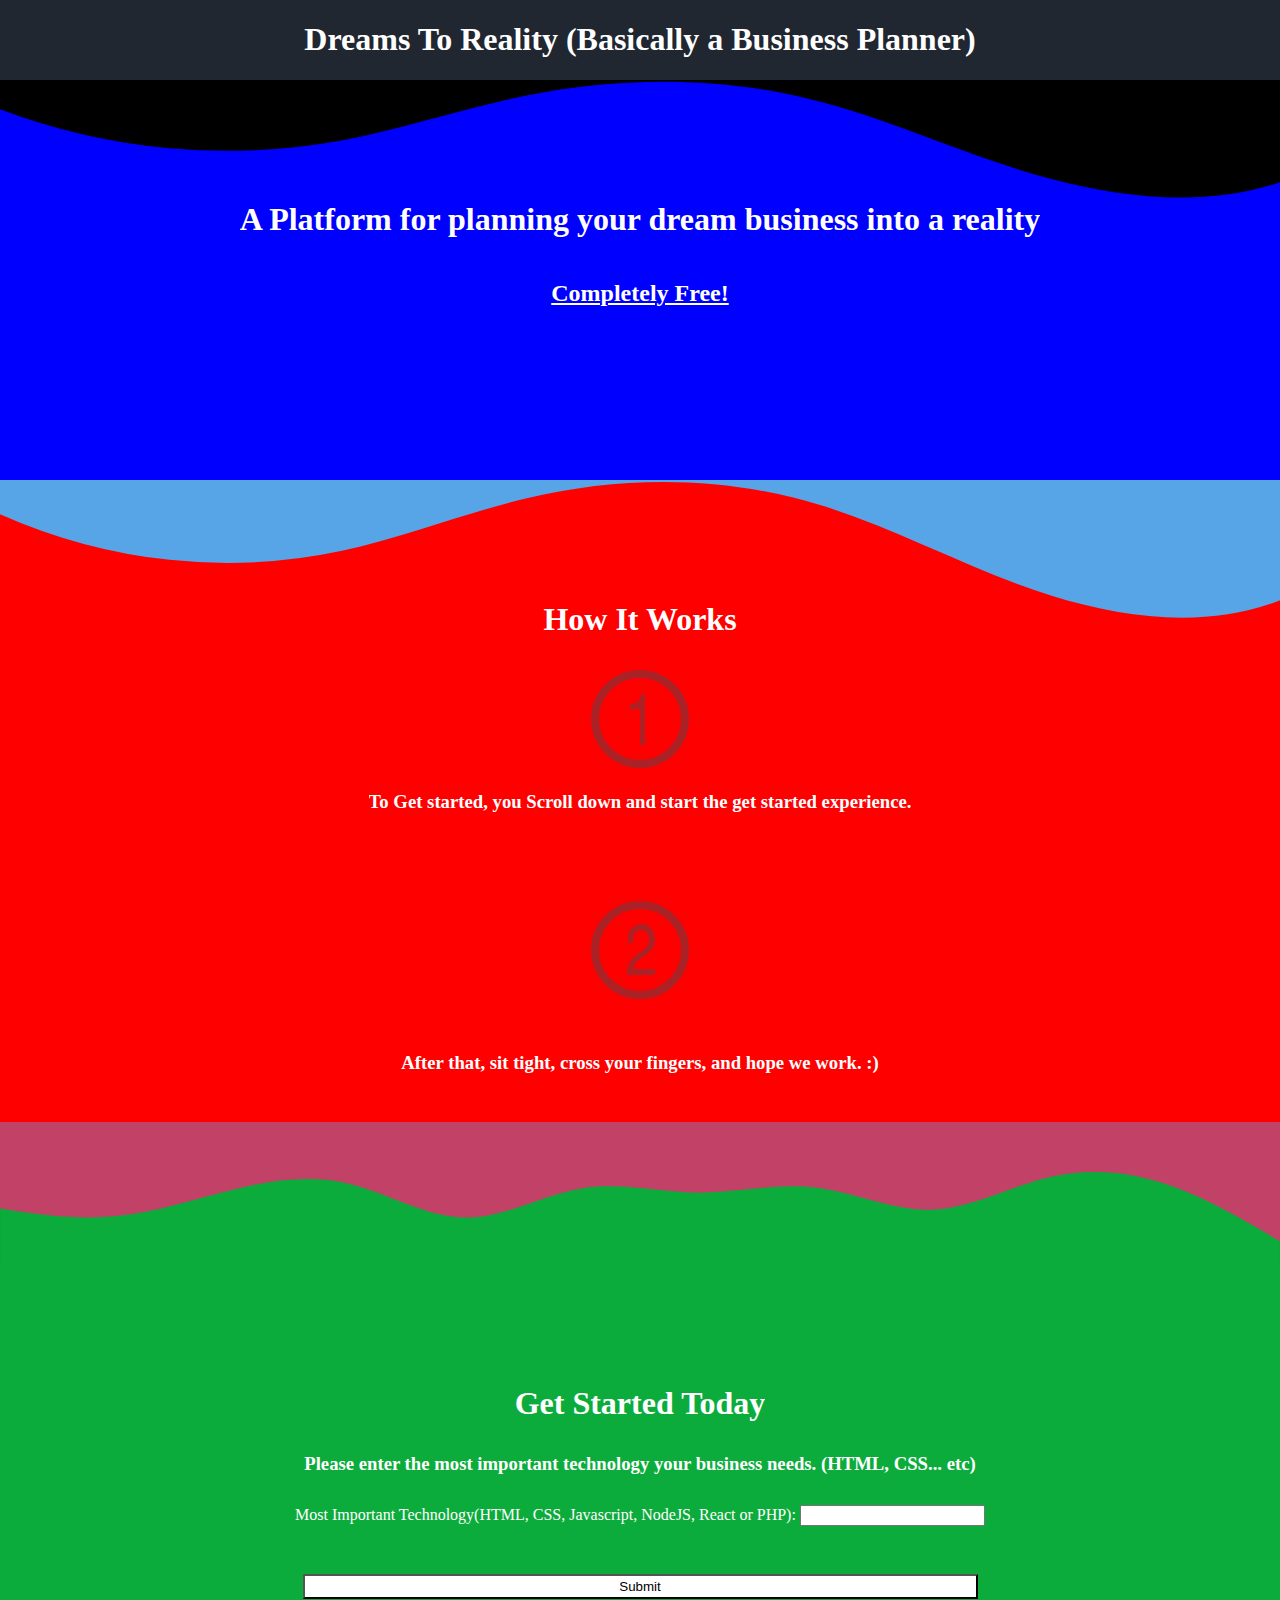
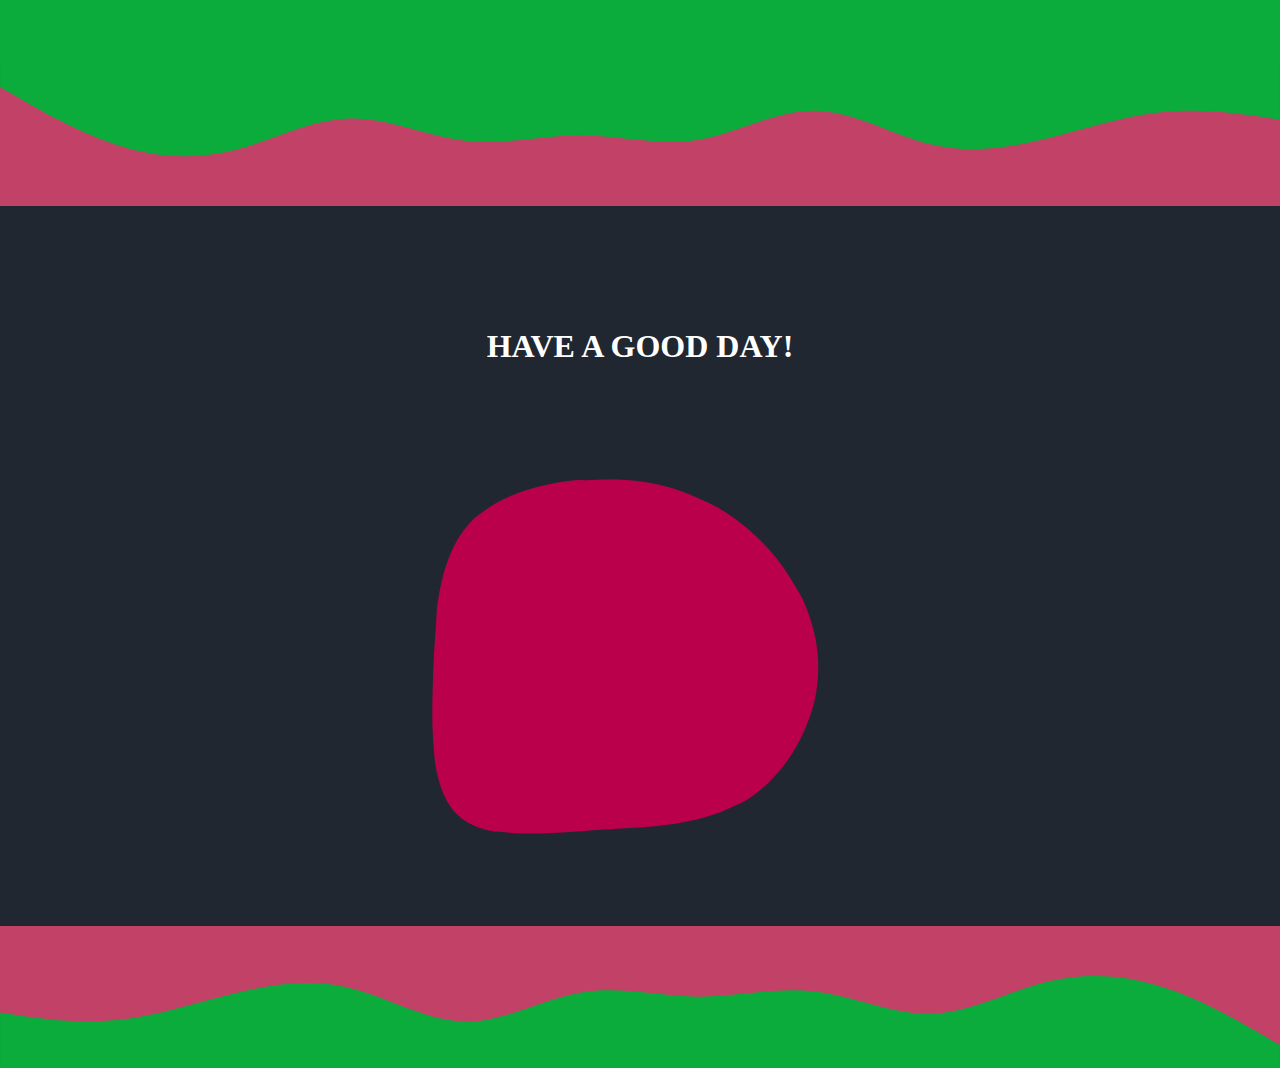
==== index.html @ bc348d44 "test" ====
<!DOCTYPE html>
<html lang="en">
  <head>
    <meta charset="UTF-8" />
    <meta http-equiv="X-UA-Compatible" content="IE=edge" />
    <meta name="viewport" content="width=device-width, initial-scale=1.0" />
    <link rel="stylesheet" href="style.css" />
    <title>Dreams To Reality</title>
    <script src="kute.js"></script>
  </head>
  <body>
    <script src="script.js"></script>
    <h1>Dreams To Reality (Basically a Business Planner)</h1>
    <section class="blue">
      <h1>A Platform for planning your dream business into a reality</h1>
      <h2>Completely Free!</h2>
      <div class="custom-shape-divider-top-1649233212">
        <svg
          data-name="Layer 1"
          xmlns="http://www.w3.org/2000/svg"
          viewBox="0 0 1200 120"
          preserveAspectRatio="none"
        >
          <path
            d="M321.39,56.44c58-10.79,114.16-30.13,172-41.86,82.39-16.72,168.19-17.73,250.45-.39C823.78,31,906.67,72,985.66,92.83c70.05,18.48,146.53,26.09,214.34,3V0H0V27.35A600.21,600.21,0,0,0,321.39,56.44Z"
            class="shape-fill"
          ></path>
        </svg>
      </div>
    </section>
    <section class="red">
      <h1>How It Works</h1>
    <p>
      <svg width="100px" height="100px" viewBox="0 0 100 100" xmlns="http://www.w3.org/2000/svg" version="1.1">
      
        <path style="fill:#2A555D;fill-opacity:0.4" d="m 55,25 -4,0 c -2,8 -3,9 -11,10 l 0,5 10,0 0,36 5,0 0,-51"/>
        <ellipse cx="50" cy="50" rx="45" ry="45" style="fill:none;stroke:#2A555D;stroke-width:8;stroke-opacity:0.4"/>
      
      </svg>
      <h3>To Get started, you Scroll down and start the get started experience.</h3>
    </p>
    <p>
        <svg width="100px" height="100px" viewBox="0 0 100 100" xmlns="http://www.w3.org/2000/svg" version="1.1" style="margin: 30px;">

            <path style="fill:#2A555D;fill-opacity:0.4" d="m 43,43 c 0,-9 3,-13 8,-13 5,0 8,4 8,9 0,6 -3,9 -7,12 l -6,4 c -6,5 -9,11 -9,20 l 28,0 0,-6 -22,0 c 1,-3 2,-7 7,-10 l 4,-3 c 6,-4 11,-8 11,-16 0,-9 -5,-16 -13,-16 -5,0 -10,3 -12,7 -2,3 -2,6 -2,12 l 5,0"/>
            <ellipse cx="50" cy="50" rx="45" ry="45" style="fill:none;stroke:#2A555D;stroke-width:8;stroke-opacity:0.4"/>

        </svg>
        <h3>After that, sit tight, cross your fingers, and hope we work. :)</h3>
    </p>

      
      <div class="custom-shape-divider-top-1649321791">
        <svg
          data-name="Layer 1"
          xmlns="http://www.w3.org/2000/svg"
          viewBox="0 0 1200 120"
          preserveAspectRatio="none"
        >
          <path
            d="M321.39,56.44c58-10.79,114.16-30.13,172-41.86,82.39-16.72,168.19-17.73,250.45-.39C823.78,31,906.67,72,985.66,92.83c70.05,18.48,146.53,26.09,214.34,3V0H0V27.35A600.21,600.21,0,0,0,321.39,56.44Z"
            class="shape-fill"
          ></path>
        </svg>
      </div>
    </section>
    <div class="layer2 spacer"></div>
    <section class="green">
      <h1>Get Started Today</h1>
        <h3>Please enter the most important technology your business needs. (HTML, CSS... etc)</h3>
        <form autocomplete="on">
            <label for="fname">Most Important Technology(HTML, CSS, Javascript, NodeJS, React or PHP):</label>
            <input type="text" id="fname" name="fname"><br><br>
        </form>
        <button onclick="submit()">Submit</button>
        <h1 id="hidden">Give Us a Sec</h1>
    </section>

    <div class="spacer layer2 flip"></div>
    <section class="pink">
        <div class="blob-content">
          <h1>HAVE A GOOD DAY!</h1>
        </div>
  
        <svg
          class="blob-motion"
          id="visual"
          viewBox="0 0 960 540"
          width="960"
          height="540"
          xmlns="http://www.w3.org/2000/svg"
          xmlns:xlink="http://www.w3.org/1999/xlink"
          version="1.1"
        >
          <g transform="translate(450.7256843113689 283.4942824330989)">
            <path
              id="blob1"
              d="M148.7 -134.9C193.7 -103.7 231.9 -51.9 232.4 0.6C233 53 196.1 106.1 151.1 128.6C106.1 151.1 53 143 -4.4 147.4C-61.8 151.8 -123.5 168.5 -151.2 146C-178.8 123.5 -172.4 61.8 -172.8 -0.4C-173.1 -62.5 -180.3 -124.9 -152.6 -156.1C-124.9 -187.3 -62.5 -187.1 -5.3 -181.8C51.9 -176.5 103.7 -166 148.7 -134.9"
              fill="#BB004B"
            ></path>
          </g>
          <g transform="translate(509.54377535978017 281.49390864595887)" style="visibility: hidden">
            <path
              id="blob2"
              d="M115.4 -137.9C137.9 -92.9 136.4 -46.4 133.6 -2.8C130.8 40.8 126.6 81.6 104.1 118.4C81.6 155.2 40.8 188.1 -8.4 196.5C-57.5 204.8 -115 188.7 -151 151.9C-187 115 -201.5 57.5 -190.8 10.7C-180.1 -36.1 -144.1 -72.1 -108.1 -117.1C-72.1 -162.1 -36.1 -216.1 5.2 -221.2C46.4 -226.4 92.9 -182.9 115.4 -137.9"
              fill="#BB004B"
            ></path>
          </g>
        </svg>
  
        <script>
        function animate(){
          const tween = KUTE.fromTo(
            '#blob1',
            { path: '#blob1' },
            { path: '#blob2' },
            { repeat: 999, duration: 3000, yoyo: true }
          ).start();
        }
        animate()
        </script>
      </section>
    <div class="spacer layer2"></div>
  </body>
</html>
---- style.css ----
h1{
    text-align: center;
}
h2{
    text-decoration: underline;
}
h3{
    margin: 9px;
    margin-bottom: 30px;
}
p{
    margin: 9px;
}
section{
    position: relative;
    display: flex;
    flex-direction: column;
    align-items: center;
    min-height: 300px;
    padding-top: 100px;
}
.blue{
    background-color: blue;
}
.red{
    background-color: red;
}
.green{
    background-color: #0cac3c;
}
.yellow{
    background-color: yellow;
}
body{
    margin: 0;
    font-family: 'Prompt', sans-serif;
    color: white;
    background: #202731;
    overflow-x: hidden;
    font-family: 'roboto', 'sans-serif';
}
*{
    overflow-x: hidden;
}
.custom-shape-divider-top-1649233212 {
    position: absolute;
    top: 0;
    left: 0;
    width: 100%;
    overflow: hidden;
    line-height: 0;
}
.custom-shape-divider-top-1649321791 {
    position: absolute;
    top: 0;
    left: 0;
    width: 100%;
    overflow: hidden;
    line-height: 0;
}

.custom-shape-divider-top-1649321791 svg {
    position: relative;
    display: block;
    width: calc(100% + 1.3px);
    height: 150px;
}

.custom-shape-divider-top-1649321791 .shape-fill {
    fill: #57A5E6;
}
.spacer {
    aspect-ratio: 900/100;
    width: 100%;
    background-repeat: no-repeat;
    background-position: center;
    background-size: cover;
}
.layer1{
    background-image: url('./layer1.svg');
}
.layer2{
    background-image: url('./layer2.svg');
}
.flip {
    transform: rotate(180deg)
}
button{
    background-color: #ffffff;
    width: 75vh;
    padding: 3px;
    margin-top: 30px;
}

button:hover{
    background-color: #4a3e3e;
    box-shadow: 3px 3px 3px 1px;
}
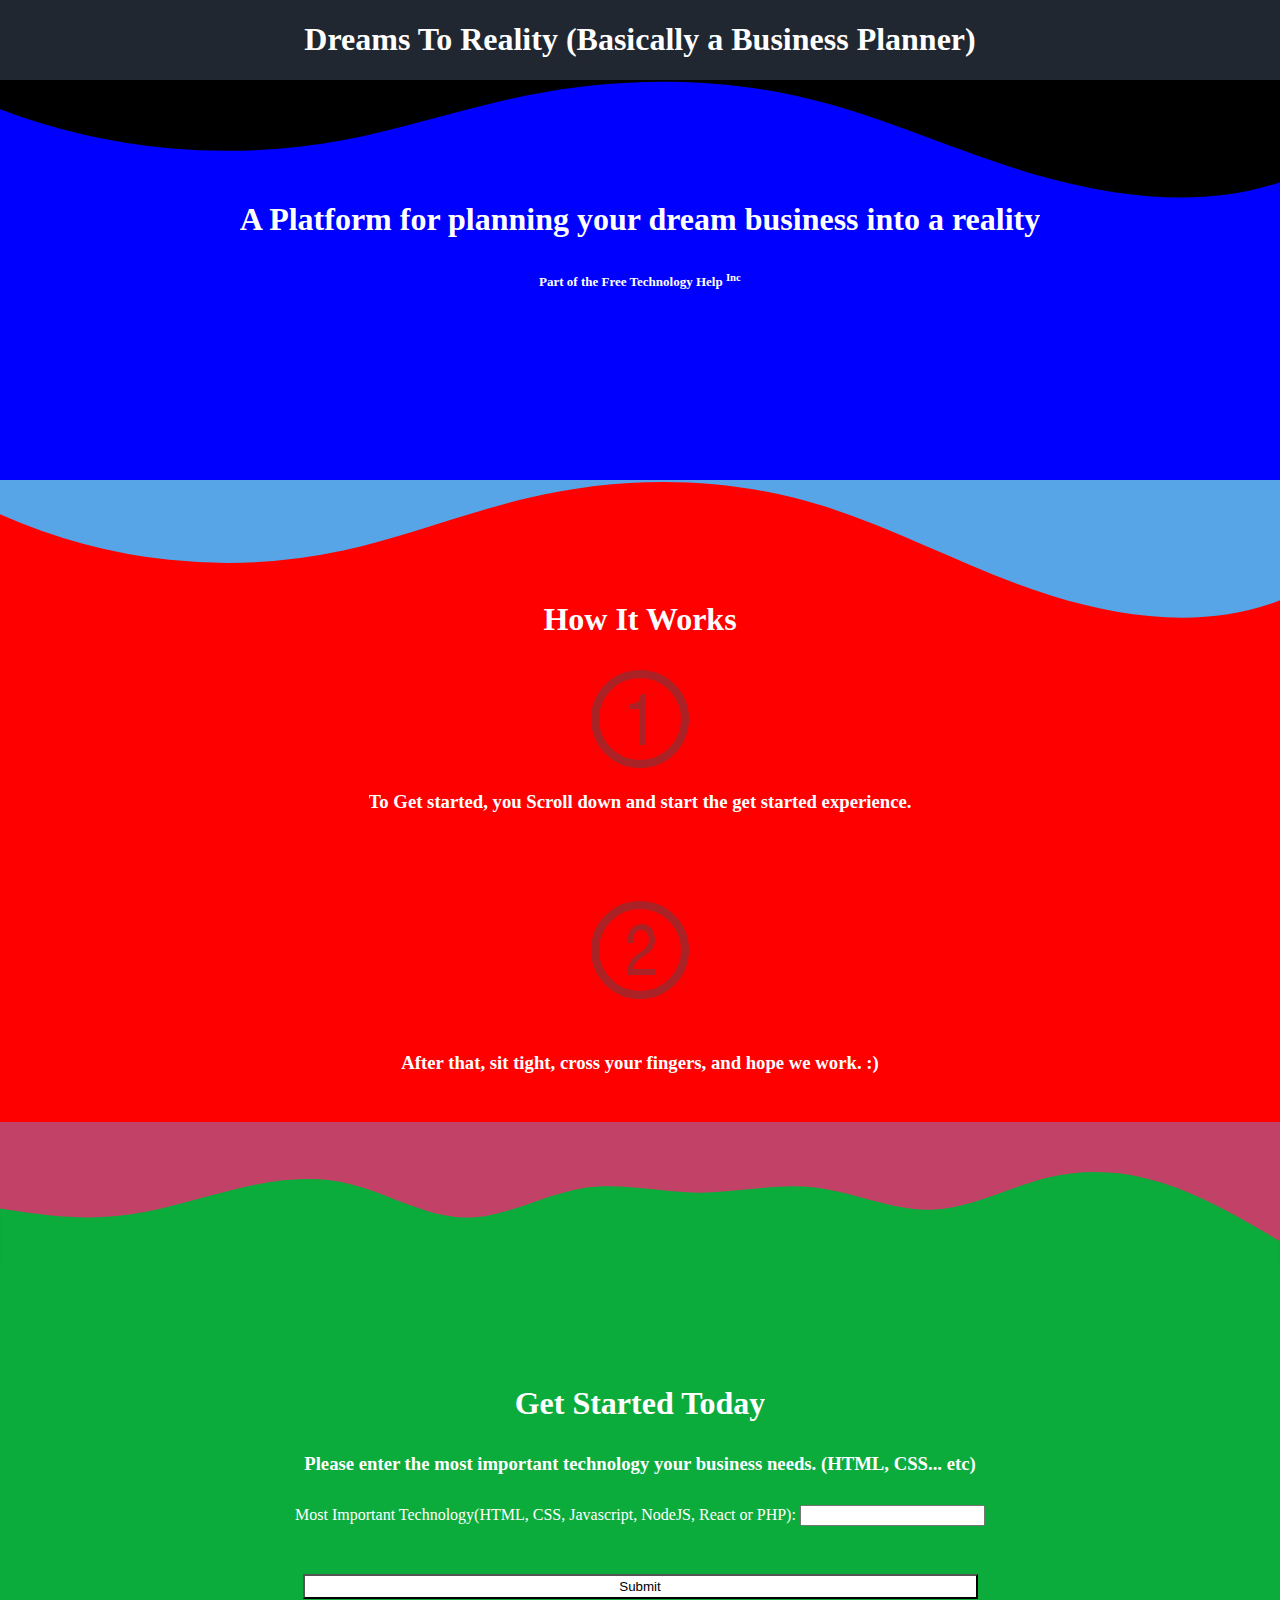
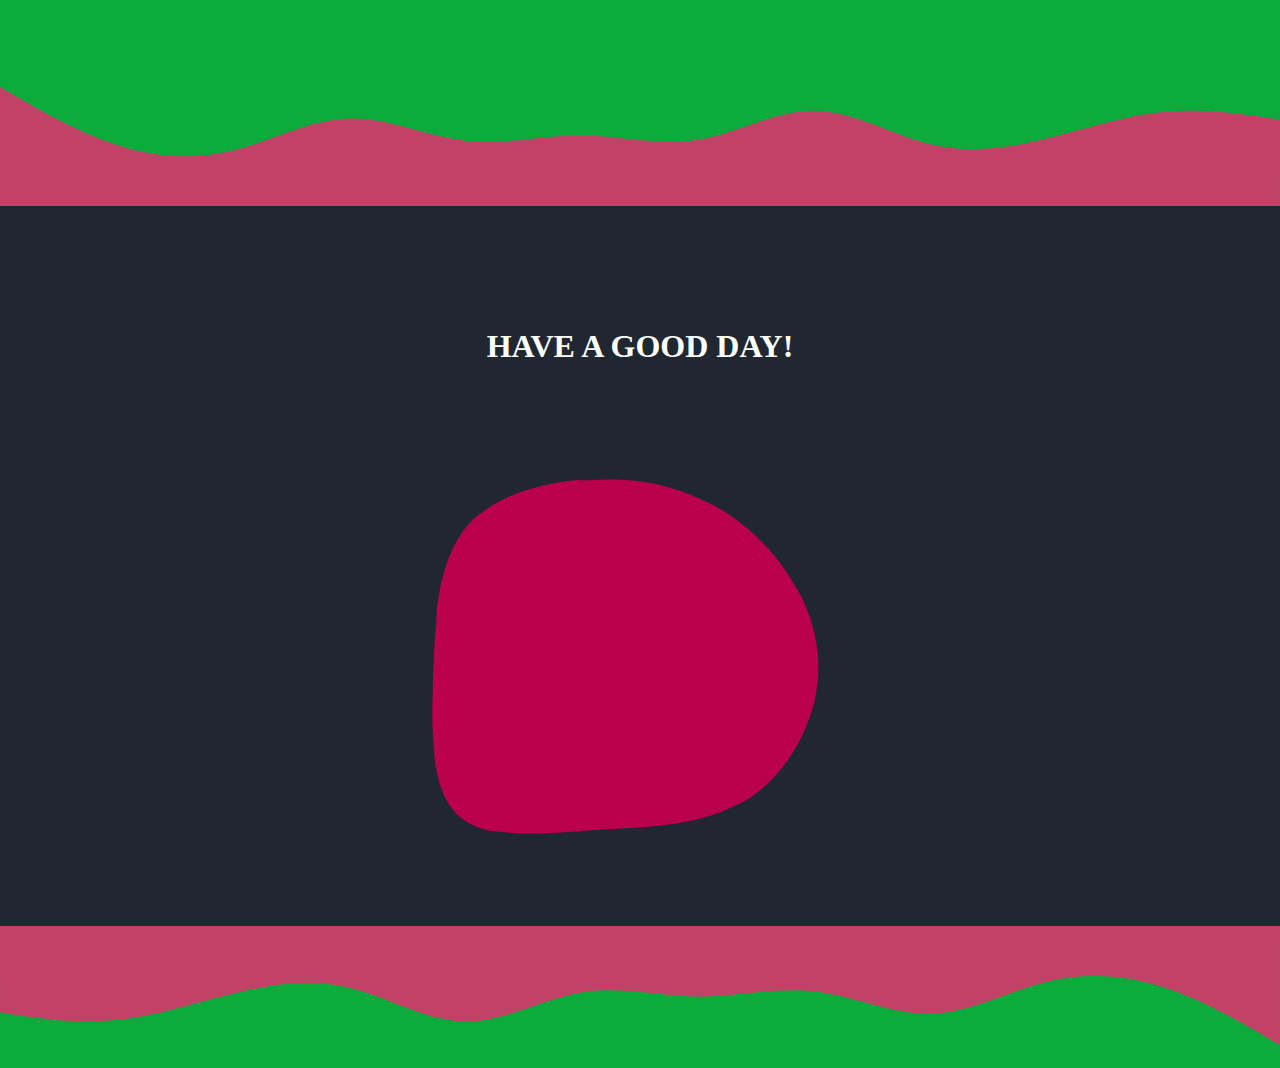
==== commit b7bbf212: "Update" ====
--- a/index.html
+++ b/index.html
@@ -7,13 +7,14 @@
     <link rel="stylesheet" href="style.css" />
     <title>Dreams To Reality</title>
     <script src="kute.js"></script>
+    <link rel="icon" type="image/x-icon" href="./favicon.png">
   </head>
   <body>
     <script src="script.js"></script>
     <h1>Dreams To Reality (Basically a Business Planner)</h1>
     <section class="blue">
       <h1>A Platform for planning your dream business into a reality</h1>
-      <h2>Completely Free!</h2>
+      <h2>Part of the Free Technology Help <sup>Inc</sup></h2>
       <div class="custom-shape-divider-top-1649233212">
         <svg
           data-name="Layer 1"
--- a/style.css
+++ b/style.css
@@ -1,12 +1,12 @@
 h1{
     text-align: center;
-}
-h2{
-    text-decoration: underline;
 }
 h3{
     margin: 9px;
     margin-bottom: 30px;
+}
+h2{
+    font-size: small;
 }
 p{
     margin: 9px;
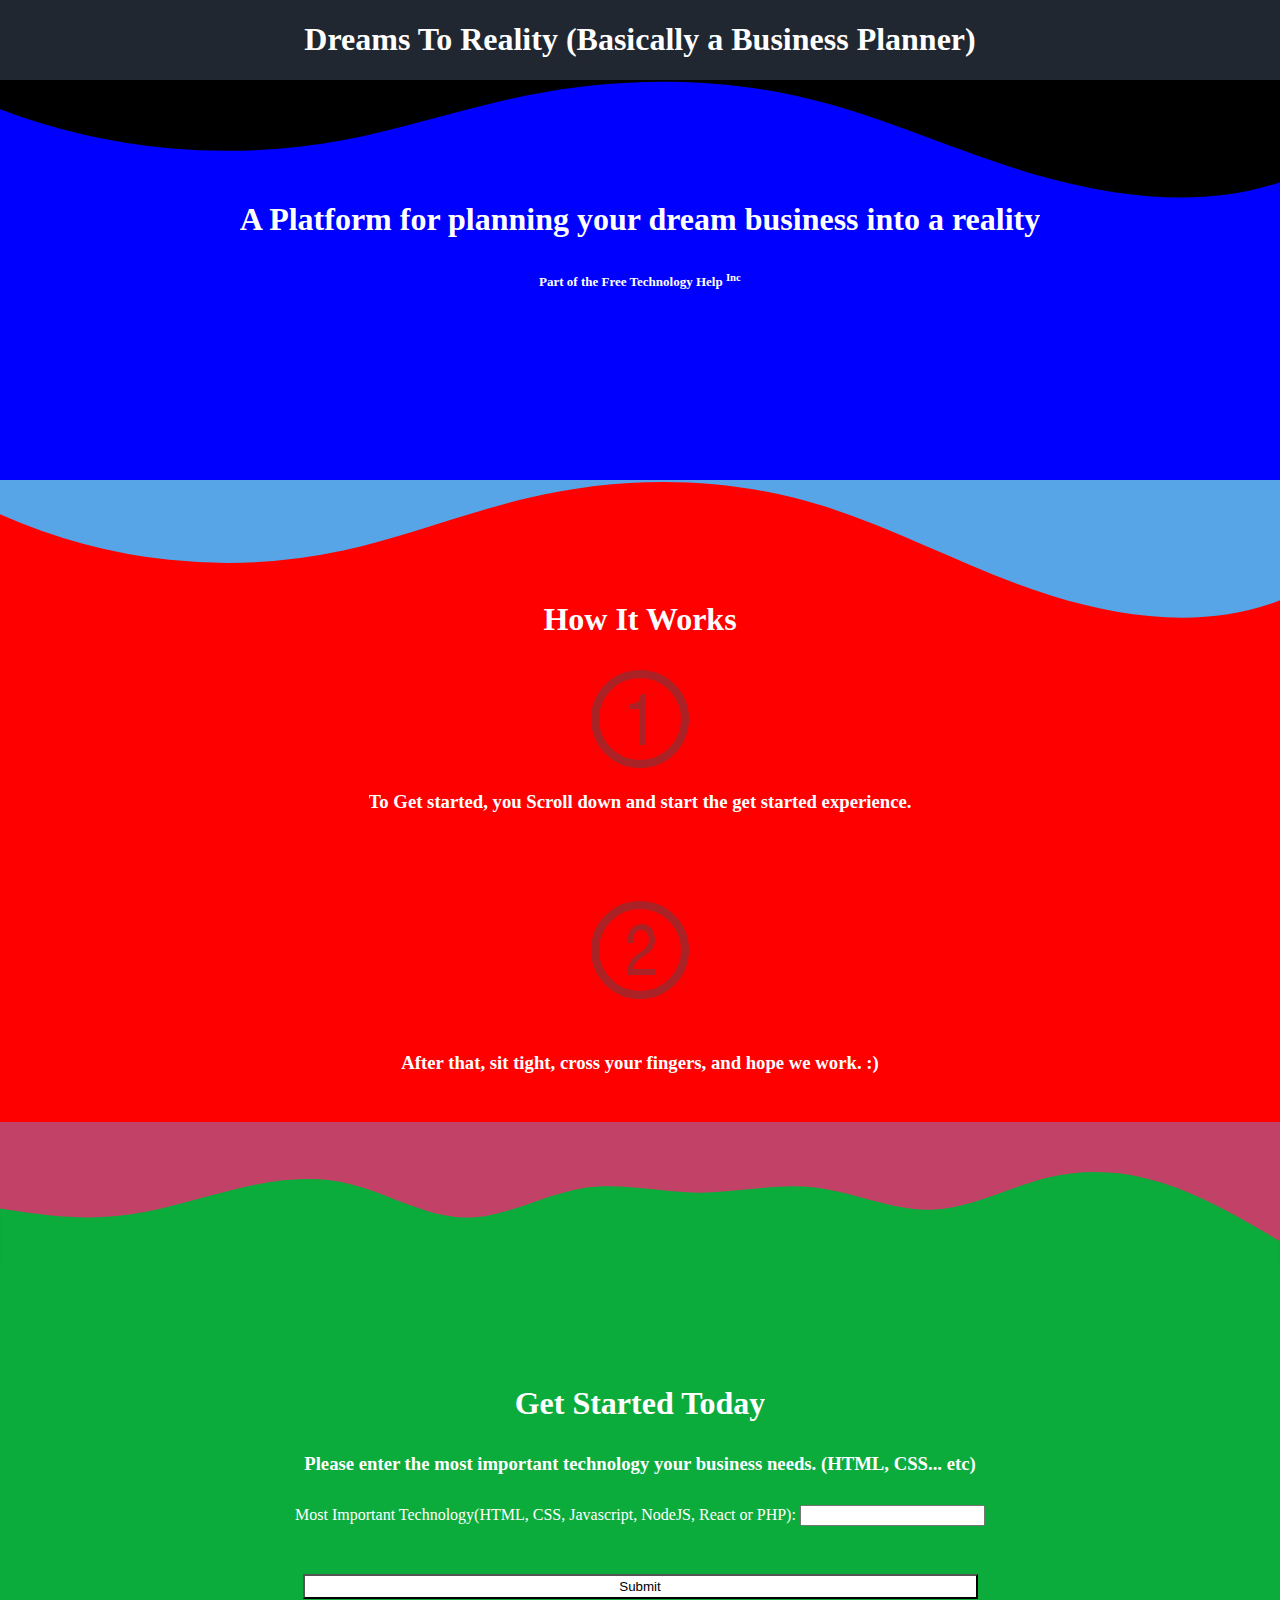
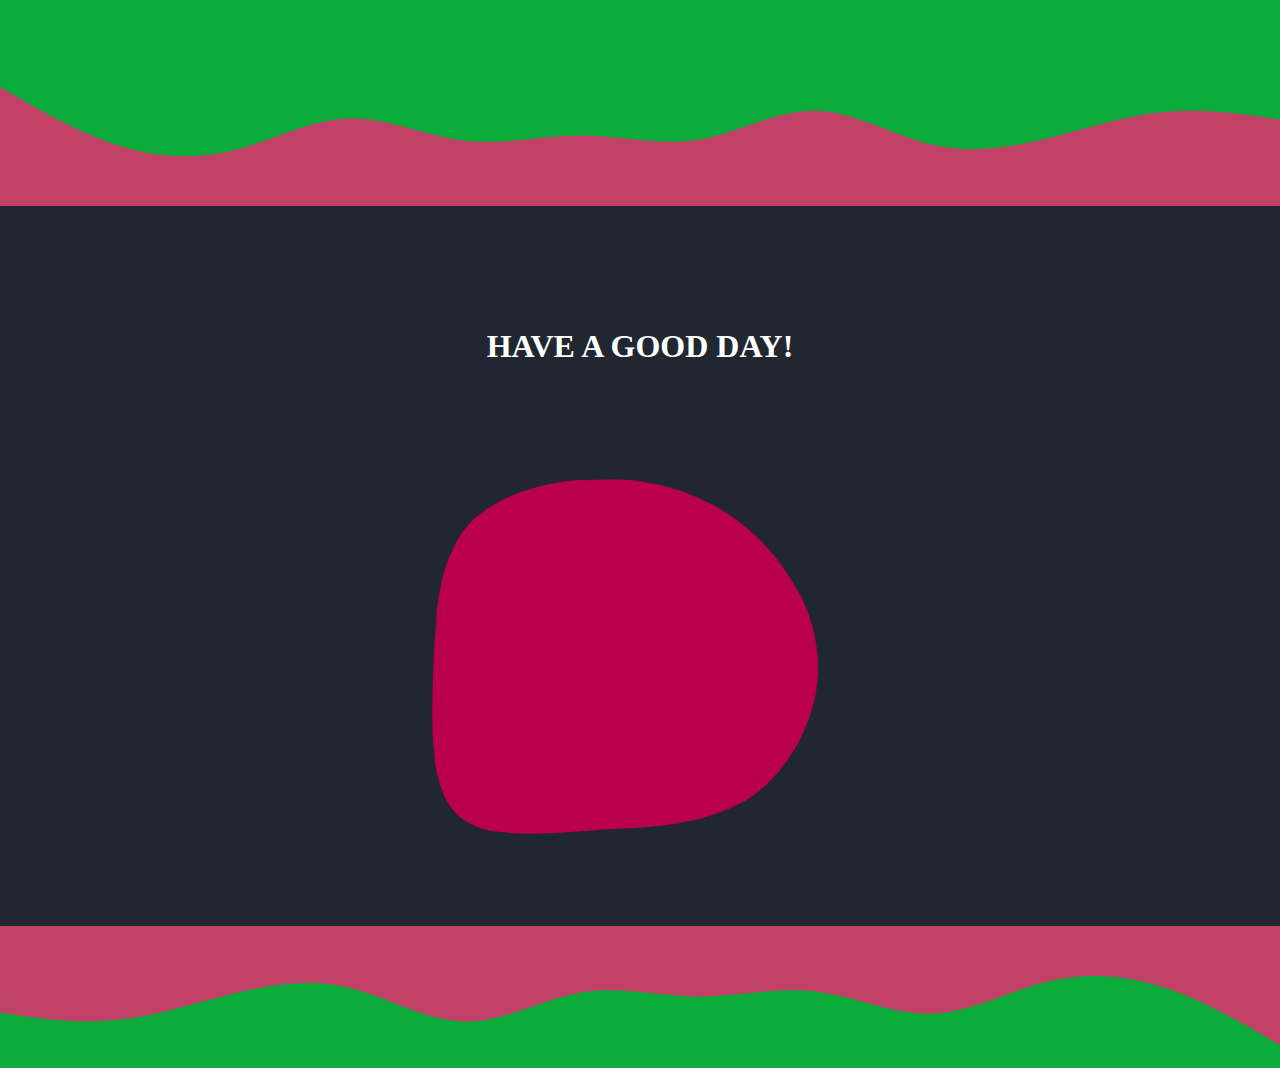
==== commit 3aac20a6: "New Update." ====
--- a/index.html
+++ b/index.html
@@ -2,12 +2,16 @@
 <html lang="en">
   <head>
     <meta charset="UTF-8" />
+    <meta name="description" content="Basically a business planner." />
+    <meta name="author" content="Free Technology Help">
+    <meta name="keywords" content="Business Planner, Free, Online">
     <meta http-equiv="X-UA-Compatible" content="IE=edge" />
     <meta name="viewport" content="width=device-width, initial-scale=1.0" />
     <link rel="stylesheet" href="style.css" />
     <title>Dreams To Reality</title>
     <script src="kute.js"></script>
     <link rel="icon" type="image/x-icon" href="./favicon.png">
+
   </head>
   <body>
     <script src="script.js"></script>
